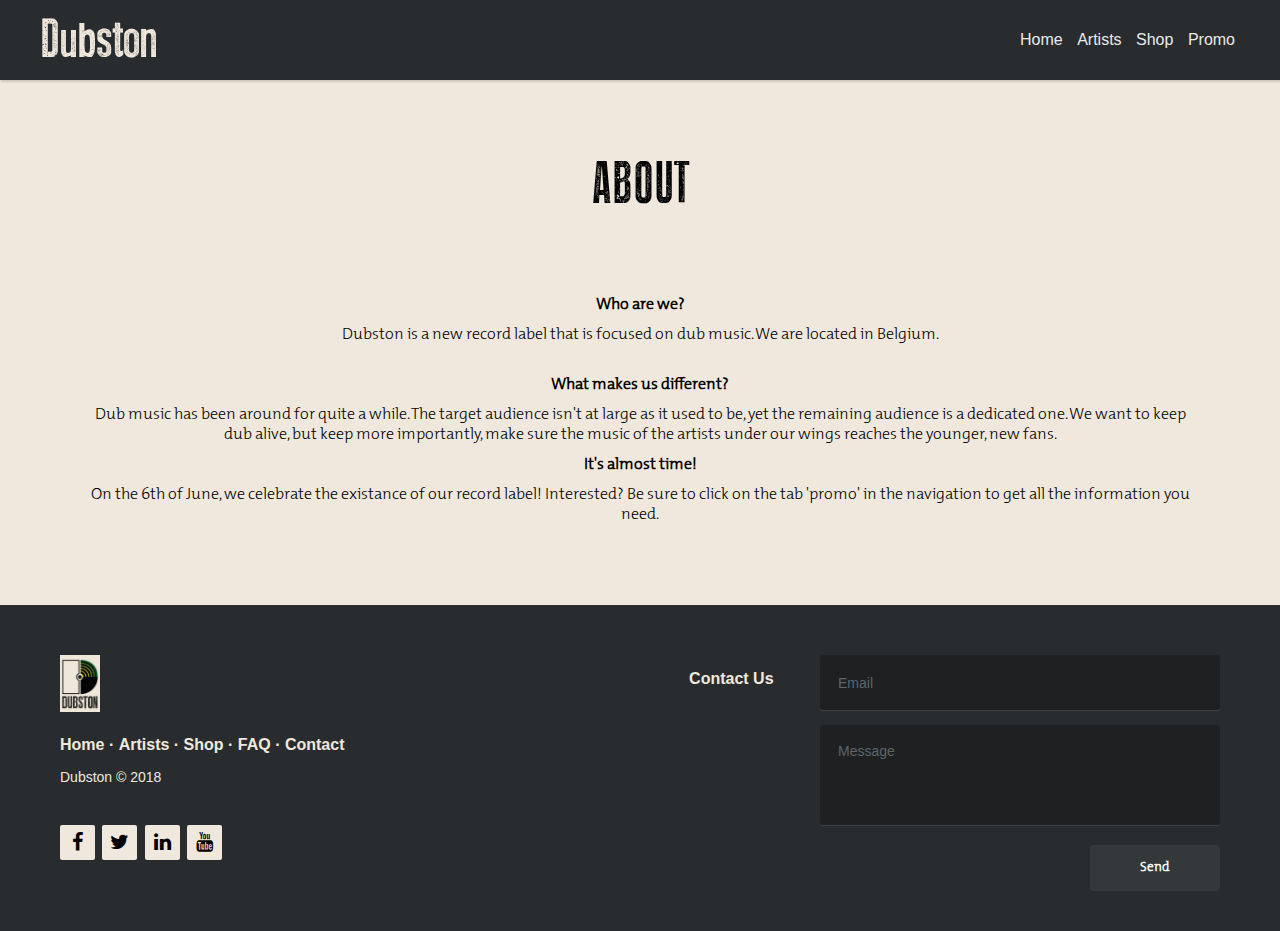
==== index.html @ 846665b9 "Dubston Record Label" ====
<!doctype html>
<html>
	<head>
		<title>Dubston Record Label</title>
		<link rel="stylesheet" type="text/css" href="reset.css">
		<link rel="stylesheet" type="text/css" href="stijl.css">
		<script src="script.js" defer></script>
		<meta charset="utf-8">
		<link rel="stylesheet" href="https://cdnjs.cloudflare.com/ajax/libs/font-awesome/4.7.0/css/font-awesome.min.css">
	</head>
	<body>
		<div class="wrapper">
		<header class="header-basic">
			<div class="header-limiter">
				<h1><a href="index.html" class="brandname">Dubston</a></h1>
					<nav>
						<a href="index.html">Home</a>
						<a href="Artists.html">Artists</a>
						<a href="Shop.html">Shop</a>
						<a href="Promo.html">Promo</a>
				</nav>
			</div>
		</header>
		<main>
			<h3 class="titel">ABOUT</h3>
			<div class="kleurtjesfooter">
			</div>
			<div class="content">
				<div class="homepage">
					<div class="whoarewe">
						<p class="whotitel">Who are we?</p>
						<p class="whotekst">Dubston is a new record label that is focused on dub music. We are located in Belgium.</p>
					</div>
					<div class="dub">
						<p class="dubtitel">What makes us different?</p>
						<p class="dubtekst">Dub music has been around for quite a while. The target audience isn't at large as it used to be, yet the remaining audience is a dedicated one. We want to keep dub alive, but keep more importantly, make sure the music of the artists under our wings reaches the younger, new fans.</p>
					</div>
					<div class="labelnight">
						<p class="labelnighttitel">It's almost time!</p>
						<p class="labelnighttekst">On the 6th of June, we celebrate the existance of our record label! Interested? Be sure to click on the tab 'promo' in the navigation to get all the information you need.</p>
					</div>
		</div>
		</div>
		</main>
	</div>
	<footer class="footer-distributed">
		<div class="footer-left">
			<h3><img src="Afbeeldingen/Logo.png" class="Logo"></h3>
			<p class="footer-links">
				<a href="index.html">Home</a>
				·
				<a href="Artists.html">Artists</a>
				·
				<a href="Shop.html">Shop</a>
				·
				<a href="#">FAQ</a>
				·
				<a href="#">Contact</a>
			</p>
			<p class="footer-company-name">Dubston &copy; 2018</p>
			<div class="footer-icons">
				<a href="#"><i class="fa fa-facebook"></i></a>
				<a href="#"><i class="fa fa-twitter"></i></a>
				<a href="#"><i class="fa fa-linkedin"></i></a>
				<a href="#"><i class="fa fa-youtube"></i></a>
			</div>
		</div>
		<div class="footer-right">
			<p>Contact Us</p>
			<form action="#" method="post">
				<input type="text" name="email" placeholder="Email" />
				<textarea name="message" placeholder="Message"></textarea>
				<button>Send</button>
			</form>
		</div>
	</footer>
</div>
	</body>
</html>
---- stijl.css ----
/* Fonts */
@font-face {
    font-family: dubstonFont;
    src: url(PressStyle.otf);
}

@font-face {
    font-family: platteTekst;
    src: url(TheMix-3-Light.otf);
}

@font-face {
  font-family: artiesten;
  src: url(TheMix-6-SemiBold.otf);
}

/* Header */
body {
  background-color: rgb(240,232,220);
}

.wrapper {
  min-height: 100%;
  position: relative;
}

main {
  padding-top: 75px;
  text-align: center;
}

.kleurtjesfooter {
  height: 50px;
  width: 100%;
  background-image: url("Afbeeldingen/kleurtjes.svg");
  padding: 0px 0px;
}

.titel {
  font-size: 60px;
  font-family: dubstonFont;
}

.content {
  padding-top: 20px;
  font-family: platteTekst;
}

.platenhoes {
  border: 2px solid black;
}

.brandname {
  font-family: dubstonFont;
  color: white;
  font-size: 55px;
}


.header-basic {
/*	background-color: rgb(36,183,54);*/
  background-color: #292c2f;
	box-shadow: 1px 2px 2px rgba(0, 0, 0, 0.15);
	padding: 20px 40px;
	height: 80px;
	box-sizing: border-box;
  position: relative;
}

.Logo {
  width: 40px;
}

.header-basic .header-limiter {
	max-width: 1200px;
	text-align: center;
	margin: 0 auto;
}

.header-basic .header-limiter h1 {
	float: left;
	font: normal 28px Cookie, Arial, Helvetica, sans-serif;
	line-height: 40px;
	margin: 0;
}

.header-basic .header-limiter h1 span {
	color: #5383d3;
}

.header-basic .header-limiter a {
	color:  rgb(240,232,220);
	text-decoration: none;
}

.header-basic .header-limiter nav{
	font:16px Arial, Helvetica, sans-serif;
	line-height: 40px;
	float: right;
}

.header-basic .header-limiter nav a{
	display: inline-block;
	padding: 0 5px;
	text-decoration:none;
	color: #ffffff;
	font-size: 16px;
	opacity: 0.9;
}

.header-basic .header-limiter nav a:hover{
	opacity: 1;
}

@media all and (max-width: 600px) {

	.header-basic {
		padding: 20px 0;
		height: 100px;
	}

	.header-basic .header-limiter h1 {
		float: none;
		margin: -8px 0 10px;
		text-align: center;
		font-size: 24px;
		line-height: 1;
	}

	.header-basic .header-limiter nav {
		line-height: 1;
		float:none;
	}

	.header-basic .header-limiter nav a {
		font-size: 13px;
	}
}

body {
	margin:0;
	padding:0;
}

/* Footer */
.footer-distributed{
	background-color: #292c2f;
	box-shadow: 0 1px 1px 0 rgba(0, 0, 0, 0.12);
	box-sizing: border-box;
	width: 100%;
	font: bold 16px sans-serif;
	text-align: left;

	padding: 50px 60px 40px;
	margin-top: 80px;
	overflow: hidden;
}

.footer-distributed .footer-left{
	float: left;
}

.footer-distributed h3{
	color:  #ffffff;
	font: normal 36px 'Cookie', cursive;
	margin: 0 0 10px;
}

.footer-distributed h3 span{
	color:  #5383d3;
}

.footer-distributed .footer-links{
	color: rgb(240,232,220);
	margin: 0 0 10px;
	padding: 0;
}

.footer-distributed .footer-links a{
	display:inline-block;
	line-height: 1.8;
	text-decoration: none;
	color:  inherit;
}

.footer-distributed .footer-company-name{
	color: rgb(240,232,220);
	font-size: 14px;
	font-weight: normal;
	margin: 0;
}

.footer-distributed .footer-icons{
	margin-top: 40px;
}

.footer-distributed .footer-icons a{
	display: inline-block;
	width: 35px;
	height: 35px;
	cursor: pointer;
	background-color: rgb(240,232,220);
	border-radius: 2px;

	font-size: 20px;
	color: black;
	text-align: center;
	line-height: 35px;

	margin-right: 3px;
	margin-bottom: 5px;
}

.footer-distributed .footer-right{
	float: right;
}

.footer-distributed .footer-right p{
	display: inline-block;
	vertical-align: top;
	margin: 15px 42px 0 0;
	color: rgb(240,232,220);
}

.footer-distributed form{
	display: inline-block;
}

.footer-distributed form input,
.footer-distributed form textarea{
	display: block;
	border-radius: 3px;
	box-sizing: border-box;
	background-color:  #1f2022;
	box-shadow: 0 1px 0 0 rgba(255, 255, 255, 0.1);
	border: none;
	resize: none;

	font: inherit;
	font-size: 14px;
	font-weight: normal;
	color:  #d1d2d2;

	width: 400px;
	padding: 18px;
}

.footer-distributed ::-webkit-input-placeholder {
	color:  #5c666b;
}

.footer-distributed ::-moz-placeholder {
	color:  #5c666b;
	opacity: 1;
}

.footer-distributed :-ms-input-placeholder{
	color:  #5c666b;
}


.footer-distributed form input{
	height: 55px;
	margin-bottom: 15px;
}

.footer-distributed form textarea{
	height: 100px;
	margin-bottom: 20px;
}

.footer-distributed form button{
	border-radius: 3px;
	background-color:  #33383b;
	color: #ffffff;
	border: 0;
	padding: 15px 50px;
	font-weight: bold;
	float: right;
}

@media (max-width: 1000px) {

	.footer-distributed {
		font: bold 14px sans-serif;
	}

	.footer-distributed .footer-company-name{
		font-size: 12px;
	}

	.footer-distributed form input,
	.footer-distributed form textarea{
		width: 250px;
	}

	.footer-distributed form button{
		padding: 10px 35px;
	}

}

@media (max-width: 800px) {

	.footer-distributed{
		padding: 30px;
	}

	.footer-distributed .footer-left,
	.footer-distributed .footer-right{
		float: none;
		max-width: 300px;
		margin: 0 auto;
	}

	.footer-distributed .footer-left{
		margin-bottom: 40px;
	}

	.footer-distributed form{
		margin-top: 30px;
	}

	.footer-distributed form{
		display: block;
	}

	.footer-distributed form button{
		float: none;
	}
}

/* Inhoud homepage */
.homepage {
  display: grid;
  grid-template-columns: 1fr;
  grid-template-rows: 1fr 1fr;
  margin-left: 7vw;
  margin-right: 7vw;
}

.dubtitel, .whotitel, .labelnighttitel {
  font-weight: bold;
  padding-top: 10px;
  padding-bottom: 10px;
}

.content p {
  line-height: 20px;
}

.whoarewe {
  grid-row: 1;
  grid-column: 1/2;
}

.dub {
  grid-row: 2;
  grid-column: 1/2;
}

/* Inhoud shop */
.shop {
  display: grid;
  grid-template-columns: 1fr 1fr 1fr 1fr;
  grid-template-rows: 0.4fr 1fr 0.4fr 1fr 0.4fr 1fr 0.4fr 1fr;
  margin-left: 4vw;
  margin-right: 4vw;
}

.shopnaam1 {
  grid-column: 1/5;
  grid-row: 1;
}

.naam1album1 {
  grid-column: 1/2;
  grid-row: 2;
}

.naam1album2 {
  grid-column: 2/3;
  grid-row: 2;
}

.naam1album3 {
  grid-column: 3/4;
  grid-row: 2;
}

.naam1album4 {
  grid-column: 4/5;
  grid-row: 2;
}

.shopnaam2 {
  grid-column: 1/5;
  grid-row: 3;
}

.naam2album1 {
  grid-column: 1/2;
  grid-row: 4;
}

.naam2album2 {
  grid-column: 2/3;
  grid-row: 4;
}

.naam2album3 {
  grid-column: 3/4;
  grid-row: 4;
}

.naam2album4 {
  grid-column: 4/5;
  grid-row: 4;
}

.shopnaam3 {
  grid-column: 1/5;
  grid-row: 5;
}

.naam3album1 {
  grid-column: 1/2;
  grid-row: 6;
}

.naam3album2 {
  grid-column: 2/3;
  grid-row: 6;
}

.naam3album3 {
  grid-column: 3/4;
  grid-row: 6;
}

.naam3album4 {
  grid-column: 4/5;
  grid-row: 6;
}

.shopnaam4 {
  grid-column: 1/5;
  grid-row: 7;
}

.naam4album1 {
  grid-column: 1/2;
  grid-row: 8;
}

.naam4album2 {
  grid-column: 2/3;
  grid-row: 8;
}

.naam4album3 {
  grid-column: 3/4;
  grid-row: 8;
}

.naam4album4 {
  grid-column: 4/5;
  grid-row: 8;
}

.shopnaam1, .shopnaam2, .shopnaam3, .shopnaam4 {
  font-family: dubstonFont;
  font-size: 40px;
  padding-top: 5px;
  padding-bottom: 5px;
  margin: auto;
}

.platenhoes {
  background-color: rgb(240,232,220);
  width: 200px;
  height: 200px;
  display: block;
  margin-left: auto;
  margin-right: auto;
}

.titelalbum, .prijs, .button {
  padding-top: 10px;
  padding-bottom: 10px;
}

.button {
  font-family: platteTekst;
}

.titelalbum {
  font-weight: bold;
}

.buttoncart {
  padding-top: 10px;
}

button {
  background-color: rgb(240,232,220);
  border-color: black;
  border-width: 2px;
  font-family: platteTekst;
}


#steffoto {
  background-image: url("Afbeeldingen/steffoto1.png");
  background-size: cover;
}

#steffoto:hover {
  background-image: url("Afbeeldingen/steffoto2.png");
}

#stefillu {
  background-image: url("Afbeeldingen/stefillu1.png");
  background-size: cover;
}

#stefillu:hover {
  background-image: url("Afbeeldingen/stefillu2.png");
}

#steftypo {
  background-image: url("Afbeeldingen/steftypo1.png");
  background-size: cover;
}

#steftypo:hover {
  background-image: url("Afbeeldingen/steftypo2.png");
}

#stefspec {
  background-image: url("Afbeeldingen/stefspec1.png");
  background-size: cover;
}

#stefspec:hover {
  background-image: url("Afbeeldingen/stefspec2.png");
}

#juliefoto {
  background-image: url("Afbeeldingen/juliefoto1.jpg");
  background-size: cover;
}

#juliefoto:hover {
  background-image: url("Afbeeldingen/juliefoto2.jpg");
}

#julieillu {
  background-image: url("Afbeeldingen/julieillu1.jpg");
  background-size: cover;
}

#julieillu:hover {
  background-image: url("Afbeeldingen/julieillu2.jpg");
}

#julietypo {
  background-image: url("Afbeeldingen/julietypo1.jpg");
  background-size: cover;
}

#julietypo:hover {
  background-image: url("Afbeeldingen/julietypo2.jpg");
}

#juliespec {
  background-image: url("Afbeeldingen/juliespec1.jpg");
  background-size: cover;
}

#juliespec:hover {
  background-image: url("Afbeeldingen/juliespec2.jpg");
}

#cyanafoto {
  background-image: url("Afbeeldingen/cyanafoto1.png");
  background-size: cover;
}

#cyanafoto:hover {
  background-image: url("Afbeeldingen/cyanafoto2.png");
}

#cyanaillu {
  background-image: url("Afbeeldingen/cyanaillu1.png");
  background-size: cover;
}

#cyanaillu:hover {
  background-image: url("Afbeeldingen/cyanaillu2.png");
}

#cyanatypo {
  background-image: url("Afbeeldingen/cyanatypo1.png");
  background-size: cover;
}

#cyanatypo:hover {
  background-image: url("Afbeeldingen/cyanatypo2.png");
}

#cyanaspec {
  background-image: url("Afbeeldingen/cyanaspec1.png");
  background-size: cover;
}

#cyanaspec:hover {
  background-image: url("Afbeeldingen/cyanaspec2.png");
}

#kimfoto {
  background-image: url("Afbeeldingen/kimfoto1.png");
  background-size: cover;
}

#kimfoto:hover {
  background-image: url("Afbeeldingen/kimfoto2.png");
}

#kimillu {
  background-image: url("Afbeeldingen/kimillu1.png");
  background-size: cover;
}

#kimillu:hover {
  background-image: url("Afbeeldingen/kimillu2.png");
}

#kimtypo {
  background-image: url("Afbeeldingen/kimtypo1.png");
  background-size: cover;
}

#kimtypo:hover {
  background-image: url("Afbeeldingen/kimtypo2.png");
}

#kimspec {
  background-image: url("Afbeeldingen/kimspec1.png");
  background-size: cover;
}

#kimspec:hover {
  background-image: url("Afbeeldingen/kimspec2.png");
}

#videowrapper {
    float: none;
    clear: both;
    width: 100%;
    position: relative;
    padding-bottom: 56.25%;
    padding-top: 25px;
    height: 0;
}

#videowrapper iframe {
    position: absolute;
    top: 0;
    left: 0;
    width: 100%;
    height: 100%;
}

@media (max-width: 950px) {

  .shop {
    display: grid;
    grid-template-columns: 1fr 1fr;
    grid-template-rows: 0.4fr 1fr 1fr 0.4fr 1fr 1fr 0.4fr 1fr 1fr 0.4fr 1fr 1fr;
    margin-left: 4vw;
    margin-right: 4vw;
  }

  .shopnaam1 {
    grid-column: 1/3;
    grid-row: 1;
  }

  .naam1album1 {
    grid-column: 1/2;
    grid-row: 2;
  }

  .naam1album2 {
    grid-column: 2/3;
    grid-row: 2;
  }

  .naam1album3 {
    grid-column: 1/2;
    grid-row: 3;
  }

  .naam1album4 {
    grid-column: 2/3;
    grid-row: 3;
  }

  .shopnaam2 {
    grid-column: 1/3;
    grid-row: 4;
  }

  .naam2album1 {
    grid-column: 1/2;
    grid-row: 5;
  }

  .naam2album2 {
    grid-column: 2/3;
    grid-row: 5;
  }

  .naam2album3 {
    grid-column: 1/2;
    grid-row: 6;
  }

  .naam2album4 {
    grid-column: 2/3;
    grid-row: 6;
  }

  .shopnaam3 {
    grid-column: 1/3;
    grid-row: 7;
  }

  .naam3album1 {
    grid-column: 1/2;
    grid-row: 8;
  }

  .naam3album2 {
    grid-column: 2/3;
    grid-row: 8;
  }

  .naam3album3 {
    grid-column: 1/2;
    grid-row: 9;
  }

  .naam3album4 {
    grid-column: 2/3;
    grid-row: 9;
  }

  .shopnaam4 {
    grid-column: 1/3;
    grid-row: 10;
  }

  .naam4album1 {
    grid-column: 1/2;
    grid-row: 11;
  }

  .naam4album2 {
    grid-column: 2/3;
    grid-row: 11;
  }

  .naam4album3 {
    grid-column: 1/2;
    grid-row: 12;
  }

  .naam4album4 {
    grid-column: 2/3;
    grid-row: 12;
  }
}

@media (max-width: 500px) {

  .shop {
    display: grid;
    grid-template-columns: 1fr;
    grid-template-rows: 0.4fr 1fr 1fr 1fr 1fr 0.4fr 1fr 1fr 1fr 1fr 0.4fr 1fr 1fr 1fr 1fr 0.4fr 1fr 1fr 1fr 1fr;
    margin-left: 4vw;
    margin-right: 4vw;
  }

  .shopnaam1 {
    grid-column: 1/2;
    grid-row: 1;
  }

  .naam1album1 {
    grid-column: 1/2;
    grid-row: 2;
  }

  .naam1album2 {
    grid-column: 1/2;
    grid-row: 3;
  }

  .naam1album3 {
    grid-column: 1/2;
    grid-row: 4;
  }

  .naam1album4 {
    grid-column: 1/2;
    grid-row: 5;
  }

  .shopnaam2 {
    grid-column: 1/2;
    grid-row: 6;
  }

  .naam2album1 {
    grid-column: 1/2;
    grid-row: 7;
  }

  .naam2album2 {
    grid-column: 1/2;
    grid-row: 8;
  }

  .naam2album3 {
    grid-column: 1/2;
    grid-row: 9;
  }

  .naam2album4 {
    grid-column: 1/2;
    grid-row: 10;
  }

  .shopnaam3 {
    grid-column: 1/2;
    grid-row: 11;
  }

  .naam3album1 {
    grid-column: 1/2;
    grid-row: 12;
  }

  .naam3album2 {
    grid-column: 1/2;
    grid-row: 13;
  }

  .naam3album3 {
    grid-column: 1/2;
    grid-row: 14;
  }

  .naam3album4 {
    grid-column: 1/2;
    grid-row: 15;
  }

  .shopnaam4 {
    grid-column: 1/2;
    grid-row: 16;
  }

  .naam4album1 {
    grid-column: 1/2;
    grid-row: 17;
  }

  .naam4album2 {
    grid-column: 1/2;
    grid-row: 18;
  }

  .naam4album3 {
    grid-column: 1/2;
    grid-row: 19;
  }

  .naam4album4 {
    grid-column: 1/2;
    grid-row: 20;
  }
}

/* Artists */
.artistsmain {
  display: grid;
  grid-template-columns: 1fr 1fr;
  grid-template-rows: 1fr 1fr;
  margin-left: 4vw;
  margin-right: 4vw;
  grid-row-gap: 20px;
}

.artiest1, .artiest2, .artiest3, .artiest4 {
  margin-left: 100px;
  margin-right: 100px;
}

.ariest1 {
  grid-column: 1/2;
  grid-row: 1;
}

.ariest2 {
  grid-column: 2/3;
  grid-row: 1;
}

.ariest3 {
  grid-column: 1/2;
  grid-row: 2;
}

.ariest4 {
  grid-column: 2/3;
  grid-row: 2;
}

.naamartiest {
  font-size: 35px;
  font-family: artiesten;
}

.shopnaam1, .shopnaam2, .shopnaam3, .shopnaam4 {
  font-size: 30px;
  font-family: artiesten;
}

.fotoartiest1 {
  width: 200px;
  height: 200px;
  display: block;
  margin-left: auto;
  margin-right: auto;
  background-image: url("Afbeeldingen/Stefanie.png");
  background-size: contain;
  margin-top: 20px;
    background-position: left bottom;
}

.fotoartiest2 {
  width: 200px;
  height: 200px;
  display: block;
  margin-left: auto;
  margin-right: auto;
  margin-top: 20px;
  background-image: url("Afbeeldingen/Cyana.png");
  background-size: contain;
  background-position: left bottom;
}

.fotoartiest3 {
  width: 200px;
  height: 200px;
  display: block;
  margin-left: auto;
  margin-right: auto;
  background-image: url("Afbeeldingen/Julie.png");
  margin-top: 20px;
  background-size: contain;
    background-position: left bottom;
}

.fotoartiest4 {
  width: 200px;
  height: 200px;
  display: block;
  margin-left: auto;
  margin-right: auto;
  margin-top: 20px;
  background-size: contain;
  background-image: url("Afbeeldingen/Kimberly.png");
  background-repeat: no-repeat;
  background-position: left bottom;
}

.biotitel, .contacttitel {
  font-weight: bold;
  padding-top: 10px;
  padding-bottom: 10px;
}

.bold {
  font-weight: bold;
}

.contact p:nth-child(3) {
  padding-bottom: 20px;
}

@media (max-width: 800px) {

  .artistsmain {
    display: grid;
    grid-template-columns: 1fr;
    grid-template-rows: 1fr 1fr 1fr 1fr;
    margin-left: 4vw;
    margin-right: 4vw;
  }

.artiest1 {
  grid-row: 1;
  grid-column: 1/2;
}

.artiest2 {
  grid-row: 2;
  grid-column: 1/2;
}

.artiest3 {
  grid-row: 3;
  grid-column: 1/2;
}

.artiest4 {
  grid-row: 4;
  grid-column: 1/2;
}
}
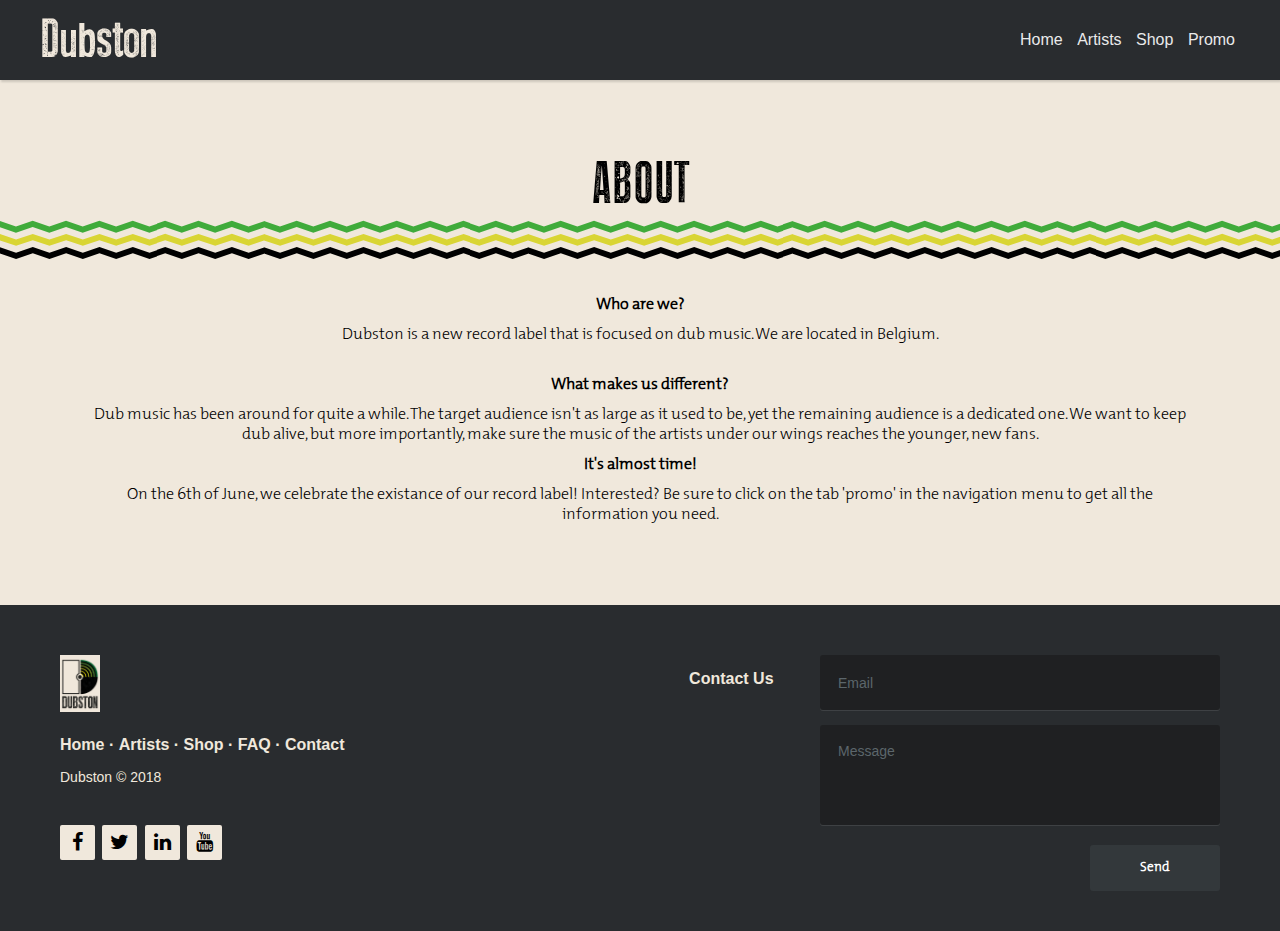
==== commit 7a45e694: "Add files via upload" ====
--- a/index.html
+++ b/index.html
@@ -33,11 +33,11 @@
 					</div>
 					<div class="dub">
 						<p class="dubtitel">What makes us different?</p>
-						<p class="dubtekst">Dub music has been around for quite a while. The target audience isn't at large as it used to be, yet the remaining audience is a dedicated one. We want to keep dub alive, but keep more importantly, make sure the music of the artists under our wings reaches the younger, new fans.</p>
+						<p class="dubtekst">Dub music has been around for quite a while. The target audience isn't as large as it used to be, yet the remaining audience is a dedicated one. We want to keep dub alive, but more importantly, make sure the music of the artists under our wings reaches the younger, new fans.</p>
 					</div>
 					<div class="labelnight">
 						<p class="labelnighttitel">It's almost time!</p>
-						<p class="labelnighttekst">On the 6th of June, we celebrate the existance of our record label! Interested? Be sure to click on the tab 'promo' in the navigation to get all the information you need.</p>
+						<p class="labelnighttekst">On the 6th of June, we celebrate the existance of our record label! Interested? Be sure to click on the tab 'promo' in the navigation menu to get all the information you need.</p>
 					</div>
 		</div>
 		</div>
--- a/stijl.css
+++ b/stijl.css
@@ -1,1034 +1,1034 @@
-/* Fonts */
-@font-face {
-    font-family: dubstonFont;
-    src: url(PressStyle.otf);
-}
-
-@font-face {
-    font-family: platteTekst;
-    src: url(TheMix-3-Light.otf);
-}
-
-@font-face {
-  font-family: artiesten;
-  src: url(TheMix-6-SemiBold.otf);
-}
-
-/* Header */
-body {
-  background-color: rgb(240,232,220);
-}
-
-.wrapper {
-  min-height: 100%;
-  position: relative;
-}
-
-main {
-  padding-top: 75px;
-  text-align: center;
-}
-
-.kleurtjesfooter {
-  height: 50px;
-  width: 100%;
-  background-image: url("Afbeeldingen/kleurtjes.svg");
-  padding: 0px 0px;
-}
-
-.titel {
-  font-size: 60px;
-  font-family: dubstonFont;
-}
-
-.content {
-  padding-top: 20px;
-  font-family: platteTekst;
-}
-
-.platenhoes {
-  border: 2px solid black;
-}
-
-.brandname {
-  font-family: dubstonFont;
-  color: white;
-  font-size: 55px;
-}
-
-
-.header-basic {
-/*	background-color: rgb(36,183,54);*/
-  background-color: #292c2f;
-	box-shadow: 1px 2px 2px rgba(0, 0, 0, 0.15);
-	padding: 20px 40px;
-	height: 80px;
-	box-sizing: border-box;
-  position: relative;
-}
-
-.Logo {
-  width: 40px;
-}
-
-.header-basic .header-limiter {
-	max-width: 1200px;
-	text-align: center;
-	margin: 0 auto;
-}
-
-.header-basic .header-limiter h1 {
-	float: left;
-	font: normal 28px Cookie, Arial, Helvetica, sans-serif;
-	line-height: 40px;
-	margin: 0;
-}
-
-.header-basic .header-limiter h1 span {
-	color: #5383d3;
-}
-
-.header-basic .header-limiter a {
-	color:  rgb(240,232,220);
-	text-decoration: none;
-}
-
-.header-basic .header-limiter nav{
-	font:16px Arial, Helvetica, sans-serif;
-	line-height: 40px;
-	float: right;
-}
-
-.header-basic .header-limiter nav a{
-	display: inline-block;
-	padding: 0 5px;
-	text-decoration:none;
-	color: #ffffff;
-	font-size: 16px;
-	opacity: 0.9;
-}
-
-.header-basic .header-limiter nav a:hover{
-	opacity: 1;
-}
-
-@media all and (max-width: 600px) {
-
-	.header-basic {
-		padding: 20px 0;
-		height: 100px;
-	}
-
-	.header-basic .header-limiter h1 {
-		float: none;
-		margin: -8px 0 10px;
-		text-align: center;
-		font-size: 24px;
-		line-height: 1;
-	}
-
-	.header-basic .header-limiter nav {
-		line-height: 1;
-		float:none;
-	}
-
-	.header-basic .header-limiter nav a {
-		font-size: 13px;
-	}
-}
-
-body {
-	margin:0;
-	padding:0;
-}
-
-/* Footer */
-.footer-distributed{
-	background-color: #292c2f;
-	box-shadow: 0 1px 1px 0 rgba(0, 0, 0, 0.12);
-	box-sizing: border-box;
-	width: 100%;
-	font: bold 16px sans-serif;
-	text-align: left;
-
-	padding: 50px 60px 40px;
-	margin-top: 80px;
-	overflow: hidden;
-}
-
-.footer-distributed .footer-left{
-	float: left;
-}
-
-.footer-distributed h3{
-	color:  #ffffff;
-	font: normal 36px 'Cookie', cursive;
-	margin: 0 0 10px;
-}
-
-.footer-distributed h3 span{
-	color:  #5383d3;
-}
-
-.footer-distributed .footer-links{
-	color: rgb(240,232,220);
-	margin: 0 0 10px;
-	padding: 0;
-}
-
-.footer-distributed .footer-links a{
-	display:inline-block;
-	line-height: 1.8;
-	text-decoration: none;
-	color:  inherit;
-}
-
-.footer-distributed .footer-company-name{
-	color: rgb(240,232,220);
-	font-size: 14px;
-	font-weight: normal;
-	margin: 0;
-}
-
-.footer-distributed .footer-icons{
-	margin-top: 40px;
-}
-
-.footer-distributed .footer-icons a{
-	display: inline-block;
-	width: 35px;
-	height: 35px;
-	cursor: pointer;
-	background-color: rgb(240,232,220);
-	border-radius: 2px;
-
-	font-size: 20px;
-	color: black;
-	text-align: center;
-	line-height: 35px;
-
-	margin-right: 3px;
-	margin-bottom: 5px;
-}
-
-.footer-distributed .footer-right{
-	float: right;
-}
-
-.footer-distributed .footer-right p{
-	display: inline-block;
-	vertical-align: top;
-	margin: 15px 42px 0 0;
-	color: rgb(240,232,220);
-}
-
-.footer-distributed form{
-	display: inline-block;
-}
-
-.footer-distributed form input,
-.footer-distributed form textarea{
-	display: block;
-	border-radius: 3px;
-	box-sizing: border-box;
-	background-color:  #1f2022;
-	box-shadow: 0 1px 0 0 rgba(255, 255, 255, 0.1);
-	border: none;
-	resize: none;
-
-	font: inherit;
-	font-size: 14px;
-	font-weight: normal;
-	color:  #d1d2d2;
-
-	width: 400px;
-	padding: 18px;
-}
-
-.footer-distributed ::-webkit-input-placeholder {
-	color:  #5c666b;
-}
-
-.footer-distributed ::-moz-placeholder {
-	color:  #5c666b;
-	opacity: 1;
-}
-
-.footer-distributed :-ms-input-placeholder{
-	color:  #5c666b;
-}
-
-
-.footer-distributed form input{
-	height: 55px;
-	margin-bottom: 15px;
-}
-
-.footer-distributed form textarea{
-	height: 100px;
-	margin-bottom: 20px;
-}
-
-.footer-distributed form button{
-	border-radius: 3px;
-	background-color:  #33383b;
-	color: #ffffff;
-	border: 0;
-	padding: 15px 50px;
-	font-weight: bold;
-	float: right;
-}
-
-@media (max-width: 1000px) {
-
-	.footer-distributed {
-		font: bold 14px sans-serif;
-	}
-
-	.footer-distributed .footer-company-name{
-		font-size: 12px;
-	}
-
-	.footer-distributed form input,
-	.footer-distributed form textarea{
-		width: 250px;
-	}
-
-	.footer-distributed form button{
-		padding: 10px 35px;
-	}
-
-}
-
-@media (max-width: 800px) {
-
-	.footer-distributed{
-		padding: 30px;
-	}
-
-	.footer-distributed .footer-left,
-	.footer-distributed .footer-right{
-		float: none;
-		max-width: 300px;
-		margin: 0 auto;
-	}
-
-	.footer-distributed .footer-left{
-		margin-bottom: 40px;
-	}
-
-	.footer-distributed form{
-		margin-top: 30px;
-	}
-
-	.footer-distributed form{
-		display: block;
-	}
-
-	.footer-distributed form button{
-		float: none;
-	}
-}
-
-/* Inhoud homepage */
-.homepage {
-  display: grid;
-  grid-template-columns: 1fr;
-  grid-template-rows: 1fr 1fr;
-  margin-left: 7vw;
-  margin-right: 7vw;
-}
-
-.dubtitel, .whotitel, .labelnighttitel {
-  font-weight: bold;
-  padding-top: 10px;
-  padding-bottom: 10px;
-}
-
-.content p {
-  line-height: 20px;
-}
-
-.whoarewe {
-  grid-row: 1;
-  grid-column: 1/2;
-}
-
-.dub {
-  grid-row: 2;
-  grid-column: 1/2;
-}
-
-/* Inhoud shop */
-.shop {
-  display: grid;
-  grid-template-columns: 1fr 1fr 1fr 1fr;
-  grid-template-rows: 0.4fr 1fr 0.4fr 1fr 0.4fr 1fr 0.4fr 1fr;
-  margin-left: 4vw;
-  margin-right: 4vw;
-}
-
-.shopnaam1 {
-  grid-column: 1/5;
-  grid-row: 1;
-}
-
-.naam1album1 {
-  grid-column: 1/2;
-  grid-row: 2;
-}
-
-.naam1album2 {
-  grid-column: 2/3;
-  grid-row: 2;
-}
-
-.naam1album3 {
-  grid-column: 3/4;
-  grid-row: 2;
-}
-
-.naam1album4 {
-  grid-column: 4/5;
-  grid-row: 2;
-}
-
-.shopnaam2 {
-  grid-column: 1/5;
-  grid-row: 3;
-}
-
-.naam2album1 {
-  grid-column: 1/2;
-  grid-row: 4;
-}
-
-.naam2album2 {
-  grid-column: 2/3;
-  grid-row: 4;
-}
-
-.naam2album3 {
-  grid-column: 3/4;
-  grid-row: 4;
-}
-
-.naam2album4 {
-  grid-column: 4/5;
-  grid-row: 4;
-}
-
-.shopnaam3 {
-  grid-column: 1/5;
-  grid-row: 5;
-}
-
-.naam3album1 {
-  grid-column: 1/2;
-  grid-row: 6;
-}
-
-.naam3album2 {
-  grid-column: 2/3;
-  grid-row: 6;
-}
-
-.naam3album3 {
-  grid-column: 3/4;
-  grid-row: 6;
-}
-
-.naam3album4 {
-  grid-column: 4/5;
-  grid-row: 6;
-}
-
-.shopnaam4 {
-  grid-column: 1/5;
-  grid-row: 7;
-}
-
-.naam4album1 {
-  grid-column: 1/2;
-  grid-row: 8;
-}
-
-.naam4album2 {
-  grid-column: 2/3;
-  grid-row: 8;
-}
-
-.naam4album3 {
-  grid-column: 3/4;
-  grid-row: 8;
-}
-
-.naam4album4 {
-  grid-column: 4/5;
-  grid-row: 8;
-}
-
-.shopnaam1, .shopnaam2, .shopnaam3, .shopnaam4 {
-  font-family: dubstonFont;
-  font-size: 40px;
-  padding-top: 5px;
-  padding-bottom: 5px;
-  margin: auto;
-}
-
-.platenhoes {
-  background-color: rgb(240,232,220);
-  width: 200px;
-  height: 200px;
-  display: block;
-  margin-left: auto;
-  margin-right: auto;
-}
-
-.titelalbum, .prijs, .button {
-  padding-top: 10px;
-  padding-bottom: 10px;
-}
-
-.button {
-  font-family: platteTekst;
-}
-
-.titelalbum {
-  font-weight: bold;
-}
-
-.buttoncart {
-  padding-top: 10px;
-}
-
-button {
-  background-color: rgb(240,232,220);
-  border-color: black;
-  border-width: 2px;
-  font-family: platteTekst;
-}
-
-
-#steffoto {
-  background-image: url("Afbeeldingen/steffoto1.png");
-  background-size: cover;
-}
-
-#steffoto:hover {
-  background-image: url("Afbeeldingen/steffoto2.png");
-}
-
-#stefillu {
-  background-image: url("Afbeeldingen/stefillu1.png");
-  background-size: cover;
-}
-
-#stefillu:hover {
-  background-image: url("Afbeeldingen/stefillu2.png");
-}
-
-#steftypo {
-  background-image: url("Afbeeldingen/steftypo1.png");
-  background-size: cover;
-}
-
-#steftypo:hover {
-  background-image: url("Afbeeldingen/steftypo2.png");
-}
-
-#stefspec {
-  background-image: url("Afbeeldingen/stefspec1.png");
-  background-size: cover;
-}
-
-#stefspec:hover {
-  background-image: url("Afbeeldingen/stefspec2.png");
-}
-
-#juliefoto {
-  background-image: url("Afbeeldingen/juliefoto1.jpg");
-  background-size: cover;
-}
-
-#juliefoto:hover {
-  background-image: url("Afbeeldingen/juliefoto2.jpg");
-}
-
-#julieillu {
-  background-image: url("Afbeeldingen/julieillu1.jpg");
-  background-size: cover;
-}
-
-#julieillu:hover {
-  background-image: url("Afbeeldingen/julieillu2.jpg");
-}
-
-#julietypo {
-  background-image: url("Afbeeldingen/julietypo1.jpg");
-  background-size: cover;
-}
-
-#julietypo:hover {
-  background-image: url("Afbeeldingen/julietypo2.jpg");
-}
-
-#juliespec {
-  background-image: url("Afbeeldingen/juliespec1.jpg");
-  background-size: cover;
-}
-
-#juliespec:hover {
-  background-image: url("Afbeeldingen/juliespec2.jpg");
-}
-
-#cyanafoto {
-  background-image: url("Afbeeldingen/cyanafoto1.png");
-  background-size: cover;
-}
-
-#cyanafoto:hover {
-  background-image: url("Afbeeldingen/cyanafoto2.png");
-}
-
-#cyanaillu {
-  background-image: url("Afbeeldingen/cyanaillu1.png");
-  background-size: cover;
-}
-
-#cyanaillu:hover {
-  background-image: url("Afbeeldingen/cyanaillu2.png");
-}
-
-#cyanatypo {
-  background-image: url("Afbeeldingen/cyanatypo1.png");
-  background-size: cover;
-}
-
-#cyanatypo:hover {
-  background-image: url("Afbeeldingen/cyanatypo2.png");
-}
-
-#cyanaspec {
-  background-image: url("Afbeeldingen/cyanaspec1.png");
-  background-size: cover;
-}
-
-#cyanaspec:hover {
-  background-image: url("Afbeeldingen/cyanaspec2.png");
-}
-
-#kimfoto {
-  background-image: url("Afbeeldingen/kimfoto1.png");
-  background-size: cover;
-}
-
-#kimfoto:hover {
-  background-image: url("Afbeeldingen/kimfoto2.png");
-}
-
-#kimillu {
-  background-image: url("Afbeeldingen/kimillu1.png");
-  background-size: cover;
-}
-
-#kimillu:hover {
-  background-image: url("Afbeeldingen/kimillu2.png");
-}
-
-#kimtypo {
-  background-image: url("Afbeeldingen/kimtypo1.png");
-  background-size: cover;
-}
-
-#kimtypo:hover {
-  background-image: url("Afbeeldingen/kimtypo2.png");
-}
-
-#kimspec {
-  background-image: url("Afbeeldingen/kimspec1.png");
-  background-size: cover;
-}
-
-#kimspec:hover {
-  background-image: url("Afbeeldingen/kimspec2.png");
-}
-
-#videowrapper {
-    float: none;
-    clear: both;
-    width: 100%;
-    position: relative;
-    padding-bottom: 56.25%;
-    padding-top: 25px;
-    height: 0;
-}
-
-#videowrapper iframe {
-    position: absolute;
-    top: 0;
-    left: 0;
-    width: 100%;
-    height: 100%;
-}
-
-@media (max-width: 950px) {
-
-  .shop {
-    display: grid;
-    grid-template-columns: 1fr 1fr;
-    grid-template-rows: 0.4fr 1fr 1fr 0.4fr 1fr 1fr 0.4fr 1fr 1fr 0.4fr 1fr 1fr;
-    margin-left: 4vw;
-    margin-right: 4vw;
-  }
-
-  .shopnaam1 {
-    grid-column: 1/3;
-    grid-row: 1;
-  }
-
-  .naam1album1 {
-    grid-column: 1/2;
-    grid-row: 2;
-  }
-
-  .naam1album2 {
-    grid-column: 2/3;
-    grid-row: 2;
-  }
-
-  .naam1album3 {
-    grid-column: 1/2;
-    grid-row: 3;
-  }
-
-  .naam1album4 {
-    grid-column: 2/3;
-    grid-row: 3;
-  }
-
-  .shopnaam2 {
-    grid-column: 1/3;
-    grid-row: 4;
-  }
-
-  .naam2album1 {
-    grid-column: 1/2;
-    grid-row: 5;
-  }
-
-  .naam2album2 {
-    grid-column: 2/3;
-    grid-row: 5;
-  }
-
-  .naam2album3 {
-    grid-column: 1/2;
-    grid-row: 6;
-  }
-
-  .naam2album4 {
-    grid-column: 2/3;
-    grid-row: 6;
-  }
-
-  .shopnaam3 {
-    grid-column: 1/3;
-    grid-row: 7;
-  }
-
-  .naam3album1 {
-    grid-column: 1/2;
-    grid-row: 8;
-  }
-
-  .naam3album2 {
-    grid-column: 2/3;
-    grid-row: 8;
-  }
-
-  .naam3album3 {
-    grid-column: 1/2;
-    grid-row: 9;
-  }
-
-  .naam3album4 {
-    grid-column: 2/3;
-    grid-row: 9;
-  }
-
-  .shopnaam4 {
-    grid-column: 1/3;
-    grid-row: 10;
-  }
-
-  .naam4album1 {
-    grid-column: 1/2;
-    grid-row: 11;
-  }
-
-  .naam4album2 {
-    grid-column: 2/3;
-    grid-row: 11;
-  }
-
-  .naam4album3 {
-    grid-column: 1/2;
-    grid-row: 12;
-  }
-
-  .naam4album4 {
-    grid-column: 2/3;
-    grid-row: 12;
-  }
-}
-
-@media (max-width: 500px) {
-
-  .shop {
-    display: grid;
-    grid-template-columns: 1fr;
-    grid-template-rows: 0.4fr 1fr 1fr 1fr 1fr 0.4fr 1fr 1fr 1fr 1fr 0.4fr 1fr 1fr 1fr 1fr 0.4fr 1fr 1fr 1fr 1fr;
-    margin-left: 4vw;
-    margin-right: 4vw;
-  }
-
-  .shopnaam1 {
-    grid-column: 1/2;
-    grid-row: 1;
-  }
-
-  .naam1album1 {
-    grid-column: 1/2;
-    grid-row: 2;
-  }
-
-  .naam1album2 {
-    grid-column: 1/2;
-    grid-row: 3;
-  }
-
-  .naam1album3 {
-    grid-column: 1/2;
-    grid-row: 4;
-  }
-
-  .naam1album4 {
-    grid-column: 1/2;
-    grid-row: 5;
-  }
-
-  .shopnaam2 {
-    grid-column: 1/2;
-    grid-row: 6;
-  }
-
-  .naam2album1 {
-    grid-column: 1/2;
-    grid-row: 7;
-  }
-
-  .naam2album2 {
-    grid-column: 1/2;
-    grid-row: 8;
-  }
-
-  .naam2album3 {
-    grid-column: 1/2;
-    grid-row: 9;
-  }
-
-  .naam2album4 {
-    grid-column: 1/2;
-    grid-row: 10;
-  }
-
-  .shopnaam3 {
-    grid-column: 1/2;
-    grid-row: 11;
-  }
-
-  .naam3album1 {
-    grid-column: 1/2;
-    grid-row: 12;
-  }
-
-  .naam3album2 {
-    grid-column: 1/2;
-    grid-row: 13;
-  }
-
-  .naam3album3 {
-    grid-column: 1/2;
-    grid-row: 14;
-  }
-
-  .naam3album4 {
-    grid-column: 1/2;
-    grid-row: 15;
-  }
-
-  .shopnaam4 {
-    grid-column: 1/2;
-    grid-row: 16;
-  }
-
-  .naam4album1 {
-    grid-column: 1/2;
-    grid-row: 17;
-  }
-
-  .naam4album2 {
-    grid-column: 1/2;
-    grid-row: 18;
-  }
-
-  .naam4album3 {
-    grid-column: 1/2;
-    grid-row: 19;
-  }
-
-  .naam4album4 {
-    grid-column: 1/2;
-    grid-row: 20;
-  }
-}
-
-/* Artists */
-.artistsmain {
-  display: grid;
-  grid-template-columns: 1fr 1fr;
-  grid-template-rows: 1fr 1fr;
-  margin-left: 4vw;
-  margin-right: 4vw;
-  grid-row-gap: 20px;
-}
-
-.artiest1, .artiest2, .artiest3, .artiest4 {
-  margin-left: 100px;
-  margin-right: 100px;
-}
-
-.ariest1 {
-  grid-column: 1/2;
-  grid-row: 1;
-}
-
-.ariest2 {
-  grid-column: 2/3;
-  grid-row: 1;
-}
-
-.ariest3 {
-  grid-column: 1/2;
-  grid-row: 2;
-}
-
-.ariest4 {
-  grid-column: 2/3;
-  grid-row: 2;
-}
-
-.naamartiest {
-  font-size: 35px;
-  font-family: artiesten;
-}
-
-.shopnaam1, .shopnaam2, .shopnaam3, .shopnaam4 {
-  font-size: 30px;
-  font-family: artiesten;
-}
-
-.fotoartiest1 {
-  width: 200px;
-  height: 200px;
-  display: block;
-  margin-left: auto;
-  margin-right: auto;
-  background-image: url("Afbeeldingen/Stefanie.png");
-  background-size: contain;
-  margin-top: 20px;
-    background-position: left bottom;
-}
-
-.fotoartiest2 {
-  width: 200px;
-  height: 200px;
-  display: block;
-  margin-left: auto;
-  margin-right: auto;
-  margin-top: 20px;
-  background-image: url("Afbeeldingen/Cyana.png");
-  background-size: contain;
-  background-position: left bottom;
-}
-
-.fotoartiest3 {
-  width: 200px;
-  height: 200px;
-  display: block;
-  margin-left: auto;
-  margin-right: auto;
-  background-image: url("Afbeeldingen/Julie.png");
-  margin-top: 20px;
-  background-size: contain;
-    background-position: left bottom;
-}
-
-.fotoartiest4 {
-  width: 200px;
-  height: 200px;
-  display: block;
-  margin-left: auto;
-  margin-right: auto;
-  margin-top: 20px;
-  background-size: contain;
-  background-image: url("Afbeeldingen/Kimberly.png");
-  background-repeat: no-repeat;
-  background-position: left bottom;
-}
-
-.biotitel, .contacttitel {
-  font-weight: bold;
-  padding-top: 10px;
-  padding-bottom: 10px;
-}
-
-.bold {
-  font-weight: bold;
-}
-
-.contact p:nth-child(3) {
-  padding-bottom: 20px;
-}
-
-@media (max-width: 800px) {
-
-  .artistsmain {
-    display: grid;
-    grid-template-columns: 1fr;
-    grid-template-rows: 1fr 1fr 1fr 1fr;
-    margin-left: 4vw;
-    margin-right: 4vw;
-  }
-
-.artiest1 {
-  grid-row: 1;
-  grid-column: 1/2;
-}
-
-.artiest2 {
-  grid-row: 2;
-  grid-column: 1/2;
-}
-
-.artiest3 {
-  grid-row: 3;
-  grid-column: 1/2;
-}
-
-.artiest4 {
-  grid-row: 4;
-  grid-column: 1/2;
-}
-}
+/* Fonts */
+@font-face {
+    font-family: dubstonFont;
+    src: url(PressStyle.otf);
+}
+
+@font-face {
+    font-family: platteTekst;
+    src: url(TheMix-3-Light.otf);
+}
+
+@font-face {
+  font-family: artiesten;
+  src: url(TheMix-6-SemiBold.otf);
+}
+
+/* Header */
+body {
+  background-color: rgb(240,232,220);
+}
+
+.wrapper {
+  min-height: 100%;
+  position: relative;
+}
+
+main {
+  padding-top: 75px;
+  text-align: center;
+}
+
+.kleurtjesfooter {
+  height: 50px;
+  width: 100%;
+  background-image: url("Afbeeldingen/Kleurtjes.svg");
+  padding: 0px 0px;
+}
+
+.titel {
+  font-size: 60px;
+  font-family: dubstonFont;
+}
+
+.content {
+  padding-top: 20px;
+  font-family: platteTekst;
+}
+
+.platenhoes {
+  border: 2px solid black;
+}
+
+.brandname {
+  font-family: dubstonFont;
+  color: white;
+  font-size: 55px;
+}
+
+
+.header-basic {
+/*	background-color: rgb(36,183,54);*/
+  background-color: #292c2f;
+	box-shadow: 1px 2px 2px rgba(0, 0, 0, 0.15);
+	padding: 20px 40px;
+	height: 80px;
+	box-sizing: border-box;
+  position: relative;
+}
+
+.Logo {
+  width: 40px;
+}
+
+.header-basic .header-limiter {
+	max-width: 1200px;
+	text-align: center;
+	margin: 0 auto;
+}
+
+.header-basic .header-limiter h1 {
+	float: left;
+	font: normal 28px Cookie, Arial, Helvetica, sans-serif;
+	line-height: 40px;
+	margin: 0;
+}
+
+.header-basic .header-limiter h1 span {
+	color: #5383d3;
+}
+
+.header-basic .header-limiter a {
+	color:  rgb(240,232,220);
+	text-decoration: none;
+}
+
+.header-basic .header-limiter nav{
+	font:16px Arial, Helvetica, sans-serif;
+	line-height: 40px;
+	float: right;
+}
+
+.header-basic .header-limiter nav a{
+	display: inline-block;
+	padding: 0 5px;
+	text-decoration:none;
+	color: #ffffff;
+	font-size: 16px;
+	opacity: 0.9;
+}
+
+.header-basic .header-limiter nav a:hover{
+	opacity: 1;
+}
+
+@media all and (max-width: 600px) {
+
+	.header-basic {
+		padding: 20px 0;
+		height: 100px;
+	}
+
+	.header-basic .header-limiter h1 {
+		float: none;
+		margin: -8px 0 10px;
+		text-align: center;
+		font-size: 24px;
+		line-height: 1;
+	}
+
+	.header-basic .header-limiter nav {
+		line-height: 1;
+		float:none;
+	}
+
+	.header-basic .header-limiter nav a {
+		font-size: 13px;
+	}
+}
+
+body {
+	margin:0;
+	padding:0;
+}
+
+/* Footer */
+.footer-distributed{
+	background-color: #292c2f;
+	box-shadow: 0 1px 1px 0 rgba(0, 0, 0, 0.12);
+	box-sizing: border-box;
+	width: 100%;
+	font: bold 16px sans-serif;
+	text-align: left;
+
+	padding: 50px 60px 40px;
+	margin-top: 80px;
+	overflow: hidden;
+}
+
+.footer-distributed .footer-left{
+	float: left;
+}
+
+.footer-distributed h3{
+	color:  #ffffff;
+	font: normal 36px 'Cookie', cursive;
+	margin: 0 0 10px;
+}
+
+.footer-distributed h3 span{
+	color:  #5383d3;
+}
+
+.footer-distributed .footer-links{
+	color: rgb(240,232,220);
+	margin: 0 0 10px;
+	padding: 0;
+}
+
+.footer-distributed .footer-links a{
+	display:inline-block;
+	line-height: 1.8;
+	text-decoration: none;
+	color:  inherit;
+}
+
+.footer-distributed .footer-company-name{
+	color: rgb(240,232,220);
+	font-size: 14px;
+	font-weight: normal;
+	margin: 0;
+}
+
+.footer-distributed .footer-icons{
+	margin-top: 40px;
+}
+
+.footer-distributed .footer-icons a{
+	display: inline-block;
+	width: 35px;
+	height: 35px;
+	cursor: pointer;
+	background-color: rgb(240,232,220);
+	border-radius: 2px;
+
+	font-size: 20px;
+	color: black;
+	text-align: center;
+	line-height: 35px;
+
+	margin-right: 3px;
+	margin-bottom: 5px;
+}
+
+.footer-distributed .footer-right{
+	float: right;
+}
+
+.footer-distributed .footer-right p{
+	display: inline-block;
+	vertical-align: top;
+	margin: 15px 42px 0 0;
+	color: rgb(240,232,220);
+}
+
+.footer-distributed form{
+	display: inline-block;
+}
+
+.footer-distributed form input,
+.footer-distributed form textarea{
+	display: block;
+	border-radius: 3px;
+	box-sizing: border-box;
+	background-color:  #1f2022;
+	box-shadow: 0 1px 0 0 rgba(255, 255, 255, 0.1);
+	border: none;
+	resize: none;
+
+	font: inherit;
+	font-size: 14px;
+	font-weight: normal;
+	color:  #d1d2d2;
+
+	width: 400px;
+	padding: 18px;
+}
+
+.footer-distributed ::-webkit-input-placeholder {
+	color:  #5c666b;
+}
+
+.footer-distributed ::-moz-placeholder {
+	color:  #5c666b;
+	opacity: 1;
+}
+
+.footer-distributed :-ms-input-placeholder{
+	color:  #5c666b;
+}
+
+
+.footer-distributed form input{
+	height: 55px;
+	margin-bottom: 15px;
+}
+
+.footer-distributed form textarea{
+	height: 100px;
+	margin-bottom: 20px;
+}
+
+.footer-distributed form button{
+	border-radius: 3px;
+	background-color:  #33383b;
+	color: #ffffff;
+	border: 0;
+	padding: 15px 50px;
+	font-weight: bold;
+	float: right;
+}
+
+@media (max-width: 1000px) {
+
+	.footer-distributed {
+		font: bold 14px sans-serif;
+	}
+
+	.footer-distributed .footer-company-name{
+		font-size: 12px;
+	}
+
+	.footer-distributed form input,
+	.footer-distributed form textarea{
+		width: 250px;
+	}
+
+	.footer-distributed form button{
+		padding: 10px 35px;
+	}
+
+}
+
+@media (max-width: 800px) {
+
+	.footer-distributed{
+		padding: 30px;
+	}
+
+	.footer-distributed .footer-left,
+	.footer-distributed .footer-right{
+		float: none;
+		max-width: 300px;
+		margin: 0 auto;
+	}
+
+	.footer-distributed .footer-left{
+		margin-bottom: 40px;
+	}
+
+	.footer-distributed form{
+		margin-top: 30px;
+	}
+
+	.footer-distributed form{
+		display: block;
+	}
+
+	.footer-distributed form button{
+		float: none;
+	}
+}
+
+/* Inhoud homepage */
+.homepage {
+  display: grid;
+  grid-template-columns: 1fr;
+  grid-template-rows: 1fr 1fr;
+  margin-left: 7vw;
+  margin-right: 7vw;
+}
+
+.dubtitel, .whotitel, .labelnighttitel {
+  font-weight: bold;
+  padding-top: 10px;
+  padding-bottom: 10px;
+}
+
+.content p {
+  line-height: 20px;
+}
+
+.whoarewe {
+  grid-row: 1;
+  grid-column: 1/2;
+}
+
+.dub {
+  grid-row: 2;
+  grid-column: 1/2;
+}
+
+/* Inhoud shop */
+.shop {
+  display: grid;
+  grid-template-columns: 1fr 1fr 1fr 1fr;
+  grid-template-rows: 0.4fr 1fr 0.4fr 1fr 0.4fr 1fr 0.4fr 1fr;
+  margin-left: 4vw;
+  margin-right: 4vw;
+}
+
+.shopnaam1 {
+  grid-column: 1/5;
+  grid-row: 1;
+}
+
+.naam1album1 {
+  grid-column: 1/2;
+  grid-row: 2;
+}
+
+.naam1album2 {
+  grid-column: 2/3;
+  grid-row: 2;
+}
+
+.naam1album3 {
+  grid-column: 3/4;
+  grid-row: 2;
+}
+
+.naam1album4 {
+  grid-column: 4/5;
+  grid-row: 2;
+}
+
+.shopnaam2 {
+  grid-column: 1/5;
+  grid-row: 3;
+}
+
+.naam2album1 {
+  grid-column: 1/2;
+  grid-row: 4;
+}
+
+.naam2album2 {
+  grid-column: 2/3;
+  grid-row: 4;
+}
+
+.naam2album3 {
+  grid-column: 3/4;
+  grid-row: 4;
+}
+
+.naam2album4 {
+  grid-column: 4/5;
+  grid-row: 4;
+}
+
+.shopnaam3 {
+  grid-column: 1/5;
+  grid-row: 5;
+}
+
+.naam3album1 {
+  grid-column: 1/2;
+  grid-row: 6;
+}
+
+.naam3album2 {
+  grid-column: 2/3;
+  grid-row: 6;
+}
+
+.naam3album3 {
+  grid-column: 3/4;
+  grid-row: 6;
+}
+
+.naam3album4 {
+  grid-column: 4/5;
+  grid-row: 6;
+}
+
+.shopnaam4 {
+  grid-column: 1/5;
+  grid-row: 7;
+}
+
+.naam4album1 {
+  grid-column: 1/2;
+  grid-row: 8;
+}
+
+.naam4album2 {
+  grid-column: 2/3;
+  grid-row: 8;
+}
+
+.naam4album3 {
+  grid-column: 3/4;
+  grid-row: 8;
+}
+
+.naam4album4 {
+  grid-column: 4/5;
+  grid-row: 8;
+}
+
+.shopnaam1, .shopnaam2, .shopnaam3, .shopnaam4 {
+  font-family: dubstonFont;
+  font-size: 40px;
+  padding-top: 5px;
+  padding-bottom: 5px;
+  margin: auto;
+}
+
+.platenhoes {
+  background-color: rgb(240,232,220);
+  width: 200px;
+  height: 200px;
+  display: block;
+  margin-left: auto;
+  margin-right: auto;
+}
+
+.titelalbum, .prijs, .button {
+  padding-top: 10px;
+  padding-bottom: 10px;
+}
+
+.button {
+  font-family: platteTekst;
+}
+
+.titelalbum {
+  font-weight: bold;
+}
+
+.buttoncart {
+  padding-top: 10px;
+}
+
+button {
+  background-color: rgb(240,232,220);
+  border-color: black;
+  border-width: 2px;
+  font-family: platteTekst;
+}
+
+
+#steffoto {
+  background-image: url("Afbeeldingen/steffoto1.png");
+  background-size: cover;
+}
+
+#steffoto:hover {
+  background-image: url("Afbeeldingen/steffoto2.png");
+}
+
+#stefillu {
+  background-image: url("Afbeeldingen/stefillu1.png");
+  background-size: cover;
+}
+
+#stefillu:hover {
+  background-image: url("Afbeeldingen/stefillu2.png");
+}
+
+#steftypo {
+  background-image: url("Afbeeldingen/steftypo1.png");
+  background-size: cover;
+}
+
+#steftypo:hover {
+  background-image: url("Afbeeldingen/steftypo2.png");
+}
+
+#stefspec {
+  background-image: url("Afbeeldingen/stefspec1.png");
+  background-size: cover;
+}
+
+#stefspec:hover {
+  background-image: url("Afbeeldingen/stefspec2.png");
+}
+
+#juliefoto {
+  background-image: url("Afbeeldingen/juliefoto1.JPG");
+  background-size: cover;
+}
+
+#juliefoto:hover {
+  background-image: url("Afbeeldingen/juliefoto2.JPG");
+}
+
+#julieillu {
+  background-image: url("Afbeeldingen/julieillu1.JPG");
+  background-size: cover;
+}
+
+#julieillu:hover {
+  background-image: url("Afbeeldingen/julieillu2.JPG");
+}
+
+#julietypo {
+  background-image: url("Afbeeldingen/julietypo1.JPG");
+  background-size: cover;
+}
+
+#julietypo:hover {
+  background-image: url("Afbeeldingen/julietypo2.JPG");
+}
+
+#juliespec {
+  background-image: url("Afbeeldingen/juliespec1.JPG");
+  background-size: cover;
+}
+
+#juliespec:hover {
+  background-image: url("Afbeeldingen/juliespec2.JPG");
+}
+
+#cyanafoto {
+  background-image: url("Afbeeldingen/cyanafoto1.PNG");
+  background-size: cover;
+}
+
+#cyanafoto:hover {
+  background-image: url("Afbeeldingen/cyanafoto2.PNG");
+}
+
+#cyanaillu {
+  background-image: url("Afbeeldingen/cyanaillu1.PNG");
+  background-size: cover;
+}
+
+#cyanaillu:hover {
+  background-image: url("Afbeeldingen/cyanaillu2.PNG");
+}
+
+#cyanatypo {
+  background-image: url("Afbeeldingen/cyanatypo1.PNG");
+  background-size: cover;
+}
+
+#cyanatypo:hover {
+  background-image: url("Afbeeldingen/cyanatypo2.PNG");
+}
+
+#cyanaspec {
+  background-image: url("Afbeeldingen/cyanaspec1.PNG");
+  background-size: cover;
+}
+
+#cyanaspec:hover {
+  background-image: url("Afbeeldingen/cyanaspec2.PNG");
+}
+
+#kimfoto {
+  background-image: url("Afbeeldingen/kimfoto1.PNG");
+  background-size: cover;
+}
+
+#kimfoto:hover {
+  background-image: url("Afbeeldingen/kimfoto2.PNG");
+}
+
+#kimillu {
+  background-image: url("Afbeeldingen/kimillu1.PNG");
+  background-size: cover;
+}
+
+#kimillu:hover {
+  background-image: url("Afbeeldingen/kimillu2.PNG");
+}
+
+#kimtypo {
+  background-image: url("Afbeeldingen/kimtypo1.PNG");
+  background-size: cover;
+}
+
+#kimtypo:hover {
+  background-image: url("Afbeeldingen/kimtypo2.PNG");
+}
+
+#kimspec {
+  background-image: url("Afbeeldingen/kimspec1.PNG");
+  background-size: cover;
+}
+
+#kimspec:hover {
+  background-image: url("Afbeeldingen/kimspec2.PNG");
+}
+
+#videowrapper {
+    float: none;
+    clear: both;
+    width: 100%;
+    position: relative;
+    padding-bottom: 56.25%;
+    padding-top: 25px;
+    height: 0;
+}
+
+#videowrapper iframe {
+    position: absolute;
+    top: 0;
+    left: 0;
+    width: 100%;
+    height: 100%;
+}
+
+@media (max-width: 950px) {
+
+  .shop {
+    display: grid;
+    grid-template-columns: 1fr 1fr;
+    grid-template-rows: 0.4fr 1fr 1fr 0.4fr 1fr 1fr 0.4fr 1fr 1fr 0.4fr 1fr 1fr;
+    margin-left: 4vw;
+    margin-right: 4vw;
+  }
+
+  .shopnaam1 {
+    grid-column: 1/3;
+    grid-row: 1;
+  }
+
+  .naam1album1 {
+    grid-column: 1/2;
+    grid-row: 2;
+  }
+
+  .naam1album2 {
+    grid-column: 2/3;
+    grid-row: 2;
+  }
+
+  .naam1album3 {
+    grid-column: 1/2;
+    grid-row: 3;
+  }
+
+  .naam1album4 {
+    grid-column: 2/3;
+    grid-row: 3;
+  }
+
+  .shopnaam2 {
+    grid-column: 1/3;
+    grid-row: 4;
+  }
+
+  .naam2album1 {
+    grid-column: 1/2;
+    grid-row: 5;
+  }
+
+  .naam2album2 {
+    grid-column: 2/3;
+    grid-row: 5;
+  }
+
+  .naam2album3 {
+    grid-column: 1/2;
+    grid-row: 6;
+  }
+
+  .naam2album4 {
+    grid-column: 2/3;
+    grid-row: 6;
+  }
+
+  .shopnaam3 {
+    grid-column: 1/3;
+    grid-row: 7;
+  }
+
+  .naam3album1 {
+    grid-column: 1/2;
+    grid-row: 8;
+  }
+
+  .naam3album2 {
+    grid-column: 2/3;
+    grid-row: 8;
+  }
+
+  .naam3album3 {
+    grid-column: 1/2;
+    grid-row: 9;
+  }
+
+  .naam3album4 {
+    grid-column: 2/3;
+    grid-row: 9;
+  }
+
+  .shopnaam4 {
+    grid-column: 1/3;
+    grid-row: 10;
+  }
+
+  .naam4album1 {
+    grid-column: 1/2;
+    grid-row: 11;
+  }
+
+  .naam4album2 {
+    grid-column: 2/3;
+    grid-row: 11;
+  }
+
+  .naam4album3 {
+    grid-column: 1/2;
+    grid-row: 12;
+  }
+
+  .naam4album4 {
+    grid-column: 2/3;
+    grid-row: 12;
+  }
+}
+
+@media (max-width: 500px) {
+
+  .shop {
+    display: grid;
+    grid-template-columns: 1fr;
+    grid-template-rows: 0.4fr 1fr 1fr 1fr 1fr 0.4fr 1fr 1fr 1fr 1fr 0.4fr 1fr 1fr 1fr 1fr 0.4fr 1fr 1fr 1fr 1fr;
+    margin-left: 4vw;
+    margin-right: 4vw;
+  }
+
+  .shopnaam1 {
+    grid-column: 1/2;
+    grid-row: 1;
+  }
+
+  .naam1album1 {
+    grid-column: 1/2;
+    grid-row: 2;
+  }
+
+  .naam1album2 {
+    grid-column: 1/2;
+    grid-row: 3;
+  }
+
+  .naam1album3 {
+    grid-column: 1/2;
+    grid-row: 4;
+  }
+
+  .naam1album4 {
+    grid-column: 1/2;
+    grid-row: 5;
+  }
+
+  .shopnaam2 {
+    grid-column: 1/2;
+    grid-row: 6;
+  }
+
+  .naam2album1 {
+    grid-column: 1/2;
+    grid-row: 7;
+  }
+
+  .naam2album2 {
+    grid-column: 1/2;
+    grid-row: 8;
+  }
+
+  .naam2album3 {
+    grid-column: 1/2;
+    grid-row: 9;
+  }
+
+  .naam2album4 {
+    grid-column: 1/2;
+    grid-row: 10;
+  }
+
+  .shopnaam3 {
+    grid-column: 1/2;
+    grid-row: 11;
+  }
+
+  .naam3album1 {
+    grid-column: 1/2;
+    grid-row: 12;
+  }
+
+  .naam3album2 {
+    grid-column: 1/2;
+    grid-row: 13;
+  }
+
+  .naam3album3 {
+    grid-column: 1/2;
+    grid-row: 14;
+  }
+
+  .naam3album4 {
+    grid-column: 1/2;
+    grid-row: 15;
+  }
+
+  .shopnaam4 {
+    grid-column: 1/2;
+    grid-row: 16;
+  }
+
+  .naam4album1 {
+    grid-column: 1/2;
+    grid-row: 17;
+  }
+
+  .naam4album2 {
+    grid-column: 1/2;
+    grid-row: 18;
+  }
+
+  .naam4album3 {
+    grid-column: 1/2;
+    grid-row: 19;
+  }
+
+  .naam4album4 {
+    grid-column: 1/2;
+    grid-row: 20;
+  }
+}
+
+/* Artists */
+.artistsmain {
+  display: grid;
+  grid-template-columns: 1fr 1fr;
+  grid-template-rows: 1fr 1fr;
+  margin-left: 4vw;
+  margin-right: 4vw;
+  grid-row-gap: 20px;
+}
+
+.artiest1, .artiest2, .artiest3, .artiest4 {
+  margin-left: 100px;
+  margin-right: 100px;
+}
+
+.ariest1 {
+  grid-column: 1/2;
+  grid-row: 1;
+}
+
+.ariest2 {
+  grid-column: 2/3;
+  grid-row: 1;
+}
+
+.ariest3 {
+  grid-column: 1/2;
+  grid-row: 2;
+}
+
+.ariest4 {
+  grid-column: 2/3;
+  grid-row: 2;
+}
+
+.naamartiest {
+  font-size: 35px;
+  font-family: artiesten;
+}
+
+.shopnaam1, .shopnaam2, .shopnaam3, .shopnaam4 {
+  font-size: 30px;
+  font-family: artiesten;
+}
+
+.fotoartiest1 {
+  width: 200px;
+  height: 200px;
+  display: block;
+  margin-left: auto;
+  margin-right: auto;
+  background-image: url("Afbeeldingen/Stefanie.PNG");
+  background-size: contain;
+  margin-top: 20px;
+    background-position: left bottom;
+}
+
+.fotoartiest2 {
+  width: 200px;
+  height: 200px;
+  display: block;
+  margin-left: auto;
+  margin-right: auto;
+  margin-top: 20px;
+  background-image: url("Afbeeldingen/Cyana.PNG");
+  background-size: contain;
+  background-position: left bottom;
+}
+
+.fotoartiest3 {
+  width: 200px;
+  height: 200px;
+  display: block;
+  margin-left: auto;
+  margin-right: auto;
+  background-image: url("Afbeeldingen/Julie.PNG");
+  margin-top: 20px;
+  background-size: contain;
+    background-position: left bottom;
+}
+
+.fotoartiest4 {
+  width: 200px;
+  height: 200px;
+  display: block;
+  margin-left: auto;
+  margin-right: auto;
+  margin-top: 20px;
+  background-size: contain;
+  background-image: url("Afbeeldingen/Kimberly.PNG");
+  background-repeat: no-repeat;
+  background-position: left bottom;
+}
+
+.biotitel, .contacttitel {
+  font-weight: bold;
+  padding-top: 10px;
+  padding-bottom: 10px;
+}
+
+.bold {
+  font-weight: bold;
+}
+
+.contact p:nth-child(3) {
+  padding-bottom: 20px;
+}
+
+@media (max-width: 800px) {
+
+  .artistsmain {
+    display: grid;
+    grid-template-columns: 1fr;
+    grid-template-rows: 1fr 1fr 1fr 1fr;
+    margin-left: 4vw;
+    margin-right: 4vw;
+  }
+
+.artiest1 {
+  grid-row: 1;
+  grid-column: 1/2;
+}
+
+.artiest2 {
+  grid-row: 2;
+  grid-column: 1/2;
+}
+
+.artiest3 {
+  grid-row: 3;
+  grid-column: 1/2;
+}
+
+.artiest4 {
+  grid-row: 4;
+  grid-column: 1/2;
+}
+}
